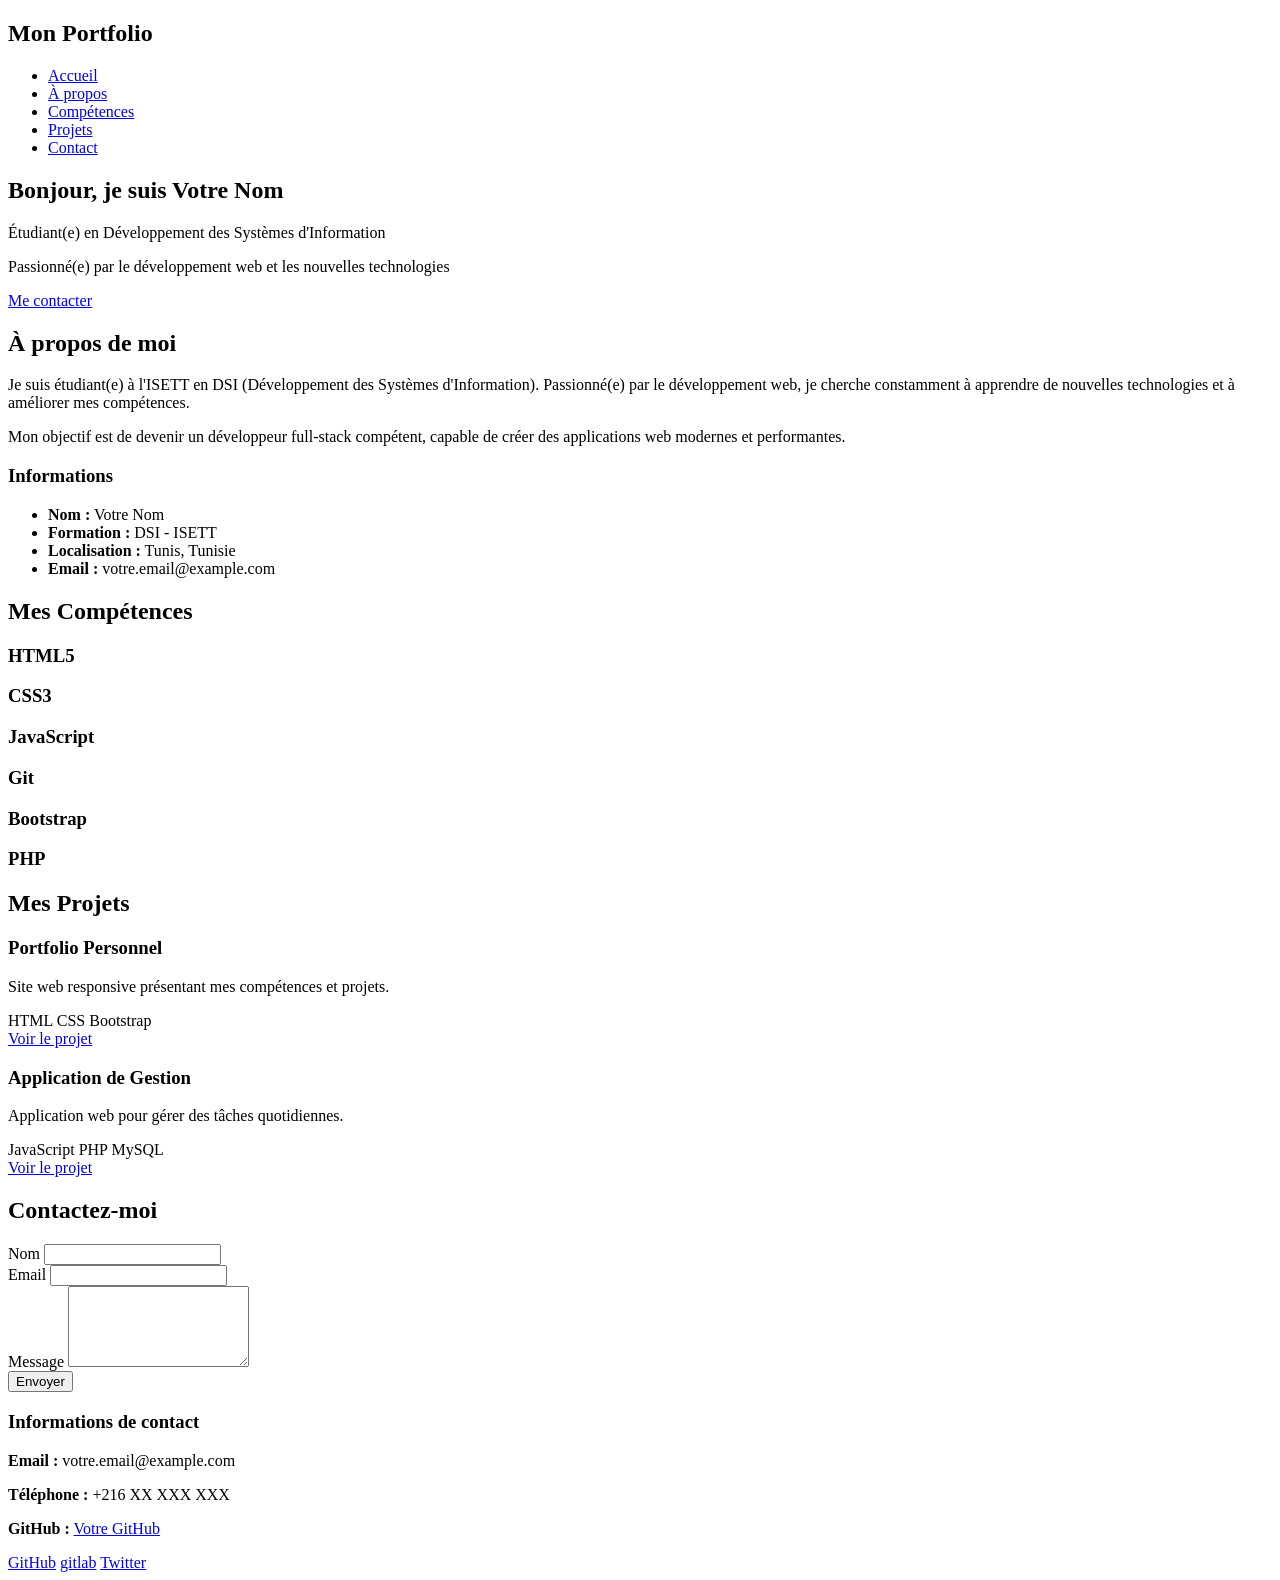
==== indexpure.html @ 90edf018 "html pur" ====
<!DOCTYPE html>
<html lang="fr">
<head>
    <meta charset="UTF-8">
    <meta name="viewport" content="width=device-width, initial-scale=1.0">
    <meta name="description" content="Portfolio personnel - Développeur Web">
    <title>Mon Portfolio</title>
    <link rel="stylesheet" href="style.css">
</head>
<body>
    
    <header>
        <nav>
            <div class="logo">
                <h1>Mon Portfolio</h1>
            </div>
            <ul class="nav-links">
                <li><a href="#accueil">Accueil</a></li>
                <li><a href="#a-propos">À propos</a></li>
                <li><a href="#competences">Compétences</a></li>
                <li><a href="#projets">Projets</a></li>
                <li><a href="#contact">Contact</a></li>
            </ul>
        </nav>
    </header>

    
    <section id="accueil" class="hero">
        <div class="hero-content">
            <h2>Bonjour, je suis <span class="highlight">Votre Nom</span></h2>
            <p>Étudiant(e) en Développement des Systèmes d'Information</p>
            <p>Passionné(e) par le développement web et les nouvelles technologies</p>
            <a href="#contact" class="btn">Me contacter</a>
        </div>
    </section>

    
    <section id="a-propos" class="section">
        <div class="container">
            <h2 class="section-title">À propos de moi</h2>
            <div class="about-content">
                <div class="about-text">
                    <p>
                        Je suis étudiant(e) à l'ISETT en DSI (Développement des Systèmes d'Information).
                        Passionné(e) par le développement web, je cherche constamment à apprendre
                        de nouvelles technologies et à améliorer mes compétences.
                    </p>
                    <p>
                        Mon objectif est de devenir un développeur full-stack compétent,
                        capable de créer des applications web modernes et performantes.
                    </p>
                </div>
                <div class="about-info">
                    <h3>Informations</h3>
                    <ul>
                        <li><strong>Nom :</strong> Votre Nom</li>
                        <li><strong>Formation :</strong> DSI - ISETT</li>
                        <li><strong>Localisation :</strong> Tunis, Tunisie</li>
                        <li><strong>Email :</strong> votre.email@example.com</li>
                    </ul>
                </div>
            </div>
        </div>
    </section>

    
    <section id="competences" class="section bg-light">
        <div class="container">
            <h2 class="section-title">Mes Compétences</h2>
            <div class="skills-grid">
                <div class="skill-item">
                    <h3>HTML5</h3>
                    <div class="skill-bar">
                        <div class="skill-progress" style="width: 85%"></div>
                    </div>
                </div>
                <div class="skill-item">
                    <h3>CSS3</h3>
                    <div class="skill-bar">
                        <div class="skill-progress" style="width: 80%"></div>
                    </div>
                </div>
                <div class="skill-item">
                    <h3>JavaScript</h3>
                    <div class="skill-bar">
                        <div class="skill-progress" style="width: 70%"></div>
                    </div>
                </div>
                <div class="skill-item">
                    <h3>Git</h3>
                    <div class="skill-bar">
                        <div class="skill-progress" style="width: 75%"></div>
                    </div>
                </div>
                <div class="skill-item">
                    <h3>Bootstrap</h3>
                    <div class="skill-bar">
                        <div class="skill-progress" style="width: 65%"></div>
                    </div>
                </div>
                <div class="skill-item">
                    <h3>PHP</h3>
                    <div class="skill-bar">
                        <div class="skill-progress" style="width: 60%"></div>
                    </div>
                </div>
            </div>
        </div>
    </section>

   
    <section id="projets" class="section">
        <div class="container">
            <h2 class="section-title">Mes Projets</h2>
            <div class="projects-grid">
                <div class="project-card">
                    <h3>Portfolio Personnel</h3>
                    <p>Site web responsive présentant mes compétences et projets.</p>
                    <div class="project-tech">
                        <span>HTML</span>
                        <span>CSS</span>
                        <span>Bootstrap</span>
                    </div>
                    <a href="#" class="project-link">Voir le projet</a>
                </div>
                <div class="project-card">
                    <h3>Application de Gestion</h3>
                    <p>Application web pour gérer des tâches quotidiennes.</p>
                    <div class="project-tech">
                        <span>JavaScript</span>
                        <span>PHP</span>
                        <span>MySQL</span>
                    </div>
                    <a href="#" class="project-link">Voir le projet</a>
                </div>
               
            </div>
        </div>
    </section>

    
    <section id="contact" class="section bg-light">
        <div class="container">
            <h2 class="section-title">Contactez-moi</h2>
            <div class="contact-content">
                <form class="contact-form">
                    <div class="form-group">
                        <label for="name">Nom</label>
                        <input type="text" id="name" name="name" required>
                    </div>
                    <div class="form-group">
                        <label for="email">Email</label>
                        <input type="email" id="email" name="email" required>
                    </div>
                    <div class="form-group">
                        <label for="message">Message</label>
                        <textarea id="message" name="message" rows="5" required></textarea>
                    </div>
                    <button type="submit" class="btn">Envoyer</button>
                </form>
                <div class="contact-info">
                    <h3>Informations de contact</h3>
                    <p><strong>Email :</strong> votre.email@example.com</p>
                    <p><strong>Téléphone :</strong> +216 XX XXX XXX</p>
                    
                    <p><strong>GitHub :</strong> <a href="#">Votre GitHub</a></p>
                </div>
            </div>
        </div>
    </section>

    
    <footer>
        <div class="container">
            
            <div class="social-links">
                <a href="#">GitHub</a>
                <a href="#">gitlab</a>
                <a href="#">Twitter</a>
            </div>
        </div>
    </footer>
</body>
</html>
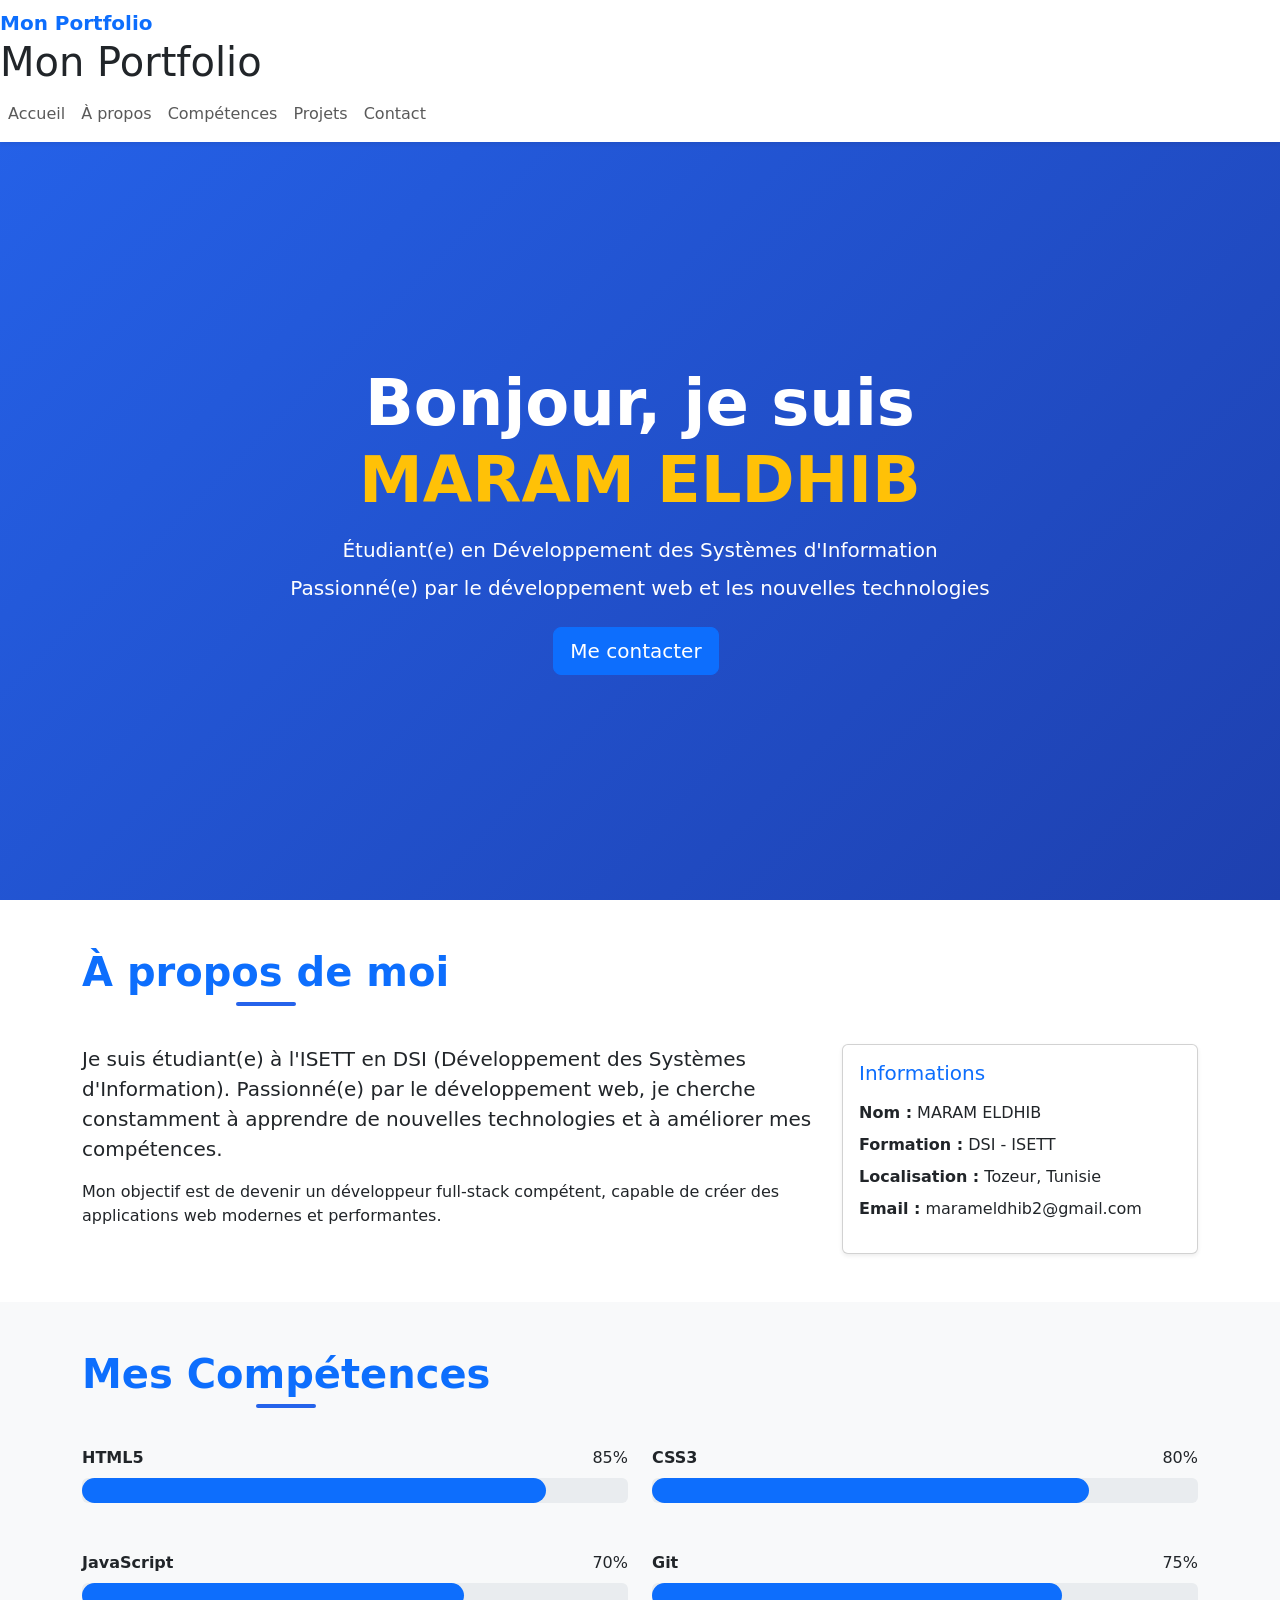
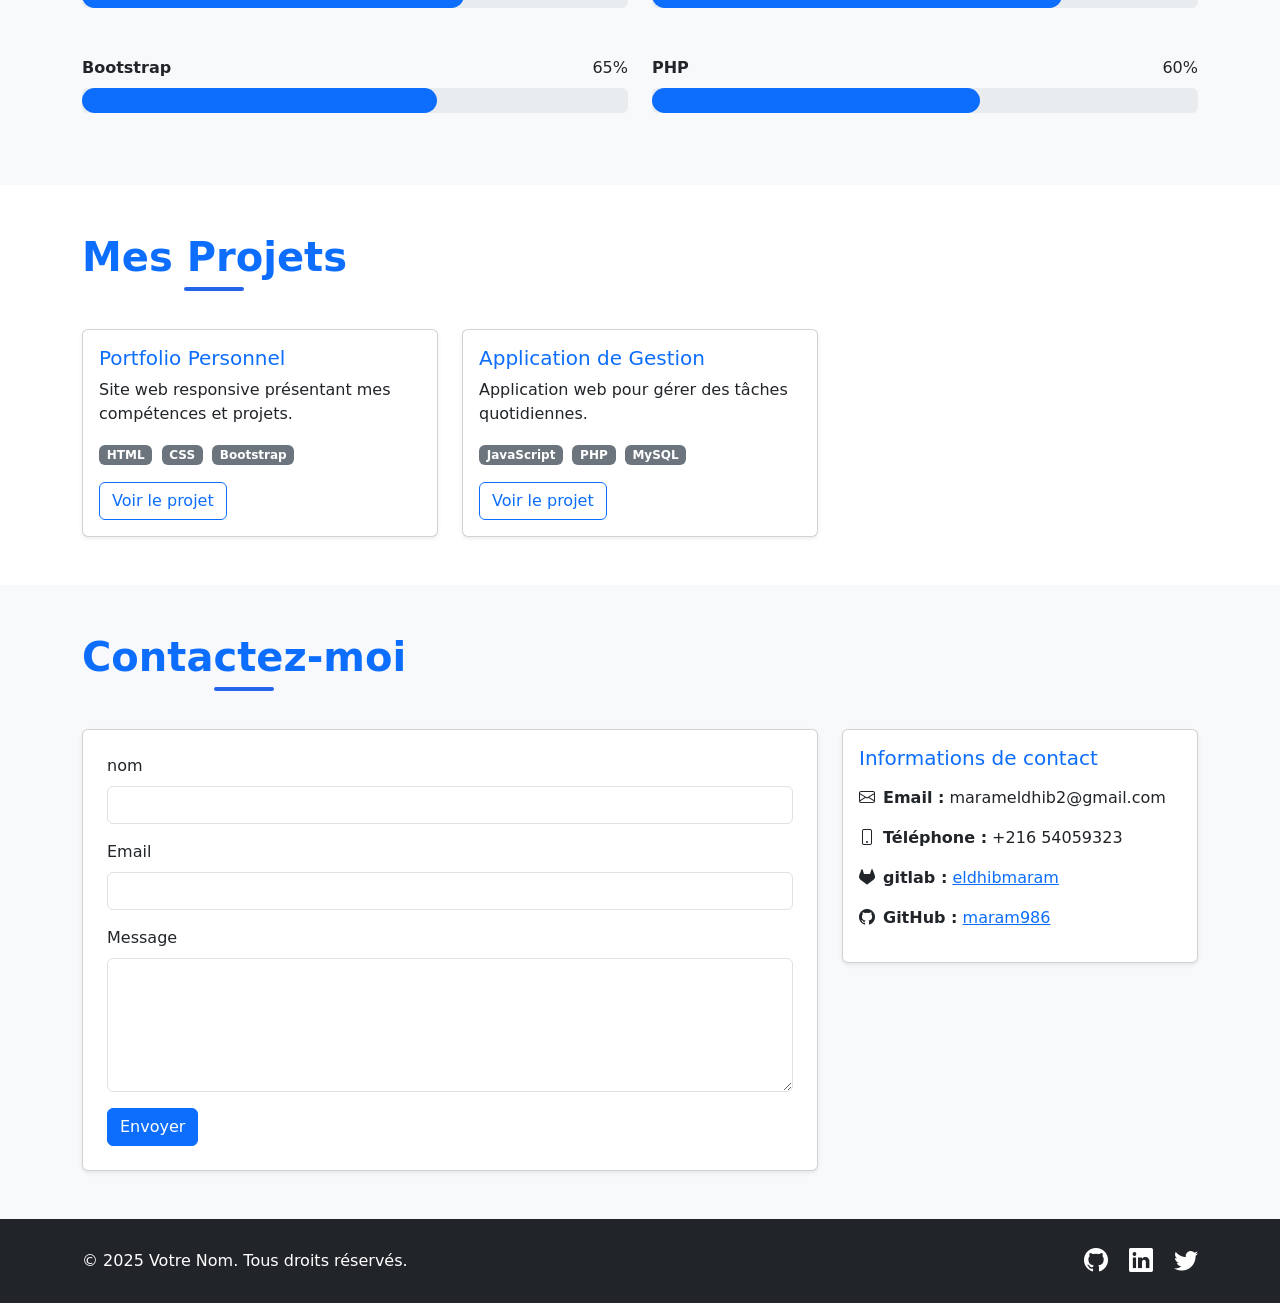
==== commit d358f570: "Ajout du Bootstrap" ====
--- a/indexpure.html
+++ b/indexpure.html
@@ -6,41 +6,71 @@
     <meta name="description" content="Portfolio personnel - Développeur Web">
     <title>Mon Portfolio</title>
     <link rel="stylesheet" href="style.css">
+
+    
+    <link href="https://cdn.jsdelivr.net/npm/bootstrap@5.3.0/dist/css/bootstrap.min.css" rel="stylesheet">
+    
+    <link rel="stylesheet" href="https://cdn.jsdelivr.net/npm/bootstrap-icons@1.10.0/font/bootstrap-icons.css">
+    
 </head>
 <body>
     
     <header>
-        <nav>
+        <nav class="navbar navbar-expand-lg navbar-light bg-white fixed-top shadow-sm">
             <div class="logo">
+                <a class="navbar-brand fw-bold text-primary" href="#">Mon Portfolio</a>
+            <button class="navbar-toggler" type="button" data-bs-toggle="collapse" data-bs-target="#navbarNav">
+                <span class="navbar-toggler-icon"></span>
+            </button>
+            <div class="collapse navbar-collapse" id="navbarNav"></div>
                 <h1>Mon Portfolio</h1>
-            </div>
-            <ul class="nav-links">
-                <li><a href="#accueil">Accueil</a></li>
-                <li><a href="#a-propos">À propos</a></li>
-                <li><a href="#competences">Compétences</a></li>
-                <li><a href="#projets">Projets</a></li>
-                <li><a href="#contact">Contact</a></li>
+            
+            <ul class="navbar-nav ms-auto">
+   <li class="nav-item">
+                        <a class="nav-link" href="#accueil">Accueil</a>
+                    </li>
+                    <li class="nav-item">
+                        <a class="nav-link" href="#a-propos">À propos</a>
+                    </li>
+                    <li class="nav-item">
+                        <a class="nav-link" href="#competences">Compétences</a>
+                    </li>
+                    <li class="nav-item">
+                        <a class="nav-link" href="#projets">Projets</a>
+                    </li>
+                    <li class="nav-item">
+                        <a class="nav-link" href="#contact">Contact</a>
+                    </li>             
             </ul>
+            </div>
+            </nav>
         </nav>
     </header>
 
     
-    <section id="accueil" class="hero">
-        <div class="hero-content">
-            <h2>Bonjour, je suis <span class="highlight">Votre Nom</span></h2>
-            <p>Étudiant(e) en Développement des Systèmes d'Information</p>
-            <p>Passionné(e) par le développement web et les nouvelles technologies</p>
-            <a href="#contact" class="btn">Me contacter</a>
-        </div>
-    </section>
-
-    
-    <section id="a-propos" class="section">
-        <div class="container">
-            <h2 class="section-title">À propos de moi</h2>
-            <div class="about-content">
-                <div class="about-text">
-                    <p>
+    <section id="accueil" class="hero-section d-flex align-items-center">
+        <div class="container">
+            <div class="row justify-content-center text-center">
+                <div class="col-lg-8">
+                    <h1 class="display-3 fw-bold mb-3">
+                        Bonjour, je suis <span class="text-warning">MARAM ELDHIB</span>
+                    </h1>
+                    <p class="lead mb-2">Étudiant(e) en Développement des Systèmes d'Information</p>
+                    <p class="lead mb-4">Passionné(e) par le développement web et les nouvelles technologies</p>
+                    <a href="#contact" class="btn btn-primary btn-lg me-2">Me contacter</a>
+                    
+                </div>
+            </div>
+        </div>
+    </section>
+
+    
+    <section id="a-propos" class="py-5">
+        <div class="container">
+            <h2 class="text-center mb-5 fw-bold text-primary">À propos de moi</h2>
+            <div class="row g-4">
+                <div class="col-lg-8">
+                    <p class="lead">
                         Je suis étudiant(e) à l'ISETT en DSI (Développement des Systèmes d'Information).
                         Passionné(e) par le développement web, je cherche constamment à apprendre
                         de nouvelles technologies et à améliorer mes compétences.
@@ -50,135 +80,192 @@
                         capable de créer des applications web modernes et performantes.
                     </p>
                 </div>
-                <div class="about-info">
-                    <h3>Informations</h3>
-                    <ul>
-                        <li><strong>Nom :</strong> Votre Nom</li>
-                        <li><strong>Formation :</strong> DSI - ISETT</li>
-                        <li><strong>Localisation :</strong> Tunis, Tunisie</li>
-                        <li><strong>Email :</strong> votre.email@example.com</li>
-                    </ul>
-                </div>
-            </div>
-        </div>
-    </section>
-
-    
-    <section id="competences" class="section bg-light">
-        <div class="container">
-            <h2 class="section-title">Mes Compétences</h2>
-            <div class="skills-grid">
-                <div class="skill-item">
-                    <h3>HTML5</h3>
-                    <div class="skill-bar">
-                        <div class="skill-progress" style="width: 85%"></div>
-                    </div>
-                </div>
-                <div class="skill-item">
-                    <h3>CSS3</h3>
-                    <div class="skill-bar">
-                        <div class="skill-progress" style="width: 80%"></div>
-                    </div>
-                </div>
-                <div class="skill-item">
-                    <h3>JavaScript</h3>
-                    <div class="skill-bar">
-                        <div class="skill-progress" style="width: 70%"></div>
-                    </div>
-                </div>
-                <div class="skill-item">
-                    <h3>Git</h3>
-                    <div class="skill-bar">
-                        <div class="skill-progress" style="width: 75%"></div>
-                    </div>
-                </div>
-                <div class="skill-item">
-                    <h3>Bootstrap</h3>
-                    <div class="skill-bar">
-                        <div class="skill-progress" style="width: 65%"></div>
-                    </div>
-                </div>
-                <div class="skill-item">
-                    <h3>PHP</h3>
-                    <div class="skill-bar">
-                        <div class="skill-progress" style="width: 60%"></div>
-                    </div>
-                </div>
-            </div>
-        </div>
-    </section>
-
-   
-    <section id="projets" class="section">
-        <div class="container">
-            <h2 class="section-title">Mes Projets</h2>
-            <div class="projects-grid">
-                <div class="project-card">
-                    <h3>Portfolio Personnel</h3>
-                    <p>Site web responsive présentant mes compétences et projets.</p>
-                    <div class="project-tech">
-                        <span>HTML</span>
-                        <span>CSS</span>
-                        <span>Bootstrap</span>
-                    </div>
-                    <a href="#" class="project-link">Voir le projet</a>
-                </div>
-                <div class="project-card">
-                    <h3>Application de Gestion</h3>
-                    <p>Application web pour gérer des tâches quotidiennes.</p>
-                    <div class="project-tech">
-                        <span>JavaScript</span>
-                        <span>PHP</span>
-                        <span>MySQL</span>
-                    </div>
-                    <a href="#" class="project-link">Voir le projet</a>
-                </div>
-               
-            </div>
-        </div>
-    </section>
-
-    
-    <section id="contact" class="section bg-light">
-        <div class="container">
-            <h2 class="section-title">Contactez-moi</h2>
-            <div class="contact-content">
-                <form class="contact-form">
-                    <div class="form-group">
-                        <label for="name">Nom</label>
-                        <input type="text" id="name" name="name" required>
-                    </div>
-                    <div class="form-group">
-                        <label for="email">Email</label>
-                        <input type="email" id="email" name="email" required>
-                    </div>
-                    <div class="form-group">
-                        <label for="message">Message</label>
-                        <textarea id="message" name="message" rows="5" required></textarea>
-                    </div>
-                    <button type="submit" class="btn">Envoyer</button>
-                </form>
-                <div class="contact-info">
-                    <h3>Informations de contact</h3>
-                    <p><strong>Email :</strong> votre.email@example.com</p>
-                    <p><strong>Téléphone :</strong> +216 XX XXX XXX</p>
-                    
-                    <p><strong>GitHub :</strong> <a href="#">Votre GitHub</a></p>
-                </div>
-            </div>
-        </div>
-    </section>
-
-    
-    <footer>
-        <div class="container">
-            
-            <div class="social-links">
-                <a href="#">GitHub</a>
-                <a href="#">gitlab</a>
-                <a href="#">Twitter</a>
+                <div class="col-lg-4">
+                    <div class="card shadow-sm">
+                        <div class="card-body">
+                            <h5 class="card-title text-primary mb-3">Informations</h5>
+                            <ul class="list-unstyled">
+                                <li class="mb-2"><strong>Nom :</strong> MARAM ELDHIB</li>
+                                <li class="mb-2"><strong>Formation :</strong> DSI - ISETT</li>
+                                <li class="mb-2"><strong>Localisation :</strong> Tozeur, Tunisie</li>
+                                <li class="mb-2"><strong>Email :</strong> marameldhib2@gmail.com</li>
+                            </ul>
+                        </div>
+                    </div>
+                </div>
+            </div>
+        </div>
+    </section>
+
+    
+    <section id="competences" class="py-5 bg-light">
+        <div class="container">
+            <h2 class="text-center mb-5 fw-bold text-primary">Mes Compétences</h2>
+            <div class="row g-4">
+                <div class="col-md-6">
+                    <div class="mb-4">
+                        <div class="d-flex justify-content-between mb-2">
+                            <span class="fw-bold">HTML5</span>
+                            <span>85%</span>
+                        </div>
+                        <div class="progress" style="height: 25px;">
+                            <div class="progress-bar bg-primary" role="progressbar" style="width: 85%"></div>
+                        </div>
+                    </div>
+                </div>
+                <div class="col-md-6">
+                    <div class="mb-4">
+                        <div class="d-flex justify-content-between mb-2">
+                            <span class="fw-bold">CSS3</span>
+                            <span>80%</span>
+                        </div>
+                        <div class="progress" style="height: 25px;">
+                            <div class="progress-bar bg-primary" role="progressbar" style="width: 80%"></div>
+                        </div>
+                    </div>
+                </div>
+                <div class="col-md-6">
+                    <div class="mb-4">
+                        <div class="d-flex justify-content-between mb-2">
+                            <span class="fw-bold">JavaScript</span>
+                            <span>70%</span>
+                        </div>
+                        <div class="progress" style="height: 25px;">
+                            <div class="progress-bar bg-primary" role="progressbar" style="width: 70%"></div>
+                        </div>
+                    </div>
+                </div>
+                <div class="col-md-6">
+                    <div class="mb-4">
+                        <div class="d-flex justify-content-between mb-2">
+                            <span class="fw-bold">Git</span>
+                            <span>75%</span>
+                        </div>
+                        <div class="progress" style="height: 25px;">
+                            <div class="progress-bar bg-primary" role="progressbar" style="width: 75%"></div>
+                        </div>
+                    </div>
+                </div>
+                <div class="col-md-6">
+                    <div class="mb-4">
+                        <div class="d-flex justify-content-between mb-2">
+                            <span class="fw-bold">Bootstrap</span>
+                            <span>65%</span>
+                        </div>
+                        <div class="progress" style="height: 25px;">
+                            <div class="progress-bar bg-primary" role="progressbar" style="width: 65%"></div>
+                        </div>
+                    </div>
+                </div>
+                <div class="col-md-6">
+                    <div class="mb-4">
+                        <div class="d-flex justify-content-between mb-2">
+                            <span class="fw-bold">PHP</span>
+                            <span>60%</span>
+                        </div>
+                        <div class="progress" style="height: 25px;">
+                            <div class="progress-bar bg-primary" role="progressbar" style="width: 60%"></div>
+                        </div>
+                    </div>
+                </div>
+            </div>
+        </div>
+    </section>
+
+    <!-- Projets Section -->
+    <section id="projets" class="py-5">
+        <div class="container">
+            <h2 class="text-center mb-5 fw-bold text-primary">Mes Projets</h2>
+            <div class="row g-4">
+                <div class="col-md-4">
+                    <div class="card h-100 shadow-sm">
+                        <div class="card-body">
+                            <h5 class="card-title text-primary">Portfolio Personnel</h5>
+                            <p class="card-text">Site web responsive présentant mes compétences et projets.</p>
+                            <div class="mb-3">
+                                <span class="badge bg-secondary me-1">HTML</span>
+                                <span class="badge bg-secondary me-1">CSS</span>
+                                <span class="badge bg-secondary">Bootstrap</span>
+                            </div>
+                            <a href="#" class="btn btn-outline-primary">Voir le projet</a>
+                        </div>
+                    </div>
+                </div>
+                <div class="col-md-4">
+                    <div class="card h-100 shadow-sm">
+                        <div class="card-body">
+                            <h5 class="card-title text-primary">Application de Gestion</h5>
+                            <p class="card-text">Application web pour gérer des tâches quotidiennes.</p>
+                            <div class="mb-3">
+                                <span class="badge bg-secondary me-1">JavaScript</span>
+                                <span class="badge bg-secondary me-1">PHP</span>
+                                <span class="badge bg-secondary">MySQL</span>
+                            </div>
+                            <a href="#" class="btn btn-outline-primary">Voir le projet</a>
+                        </div>
+                    </div>
+                </div>
+                
+            </div>
+        </div>
+    </section>
+
+    <!-- Contact Section -->
+    <section id="contact" class="py-5 bg-light">
+        <div class="container">
+            <h2 class="text-center mb-5 fw-bold text-primary">Contactez-moi</h2>
+            <div class="row g-4">
+                <div class="col-lg-8">
+                    <div class="card shadow-sm">
+                        <div class="card-body p-4">
+                            <form>
+                                <div class="mb-3">
+                                    <label for="name" class="form-label">nom</label>
+                                    <input type="text" class="form-control" id="name" required>
+                                </div>
+                                <div class="mb-3">
+                                    <label for="email" class="form-label">Email</label>
+                                    <input type="email" class="form-control" id="email" required>
+                                </div>
+                                <div class="mb-3">
+                                    <label for="message" class="form-label">Message</label>
+                                    <textarea class="form-control" id="message" rows="5" required></textarea>
+                                </div>
+                                <button type="submit" class="btn btn-primary">Envoyer</button>
+                            </form>
+                        </div>
+                    </div>
+                </div>
+                <div class="col-lg-4">
+                    <div class="card shadow-sm">
+                        <div class="card-body">
+                            <h5 class="card-title text-primary mb-3">Informations de contact</h5>
+                            <p><i class="bi bi-envelope me-2"></i><strong>Email :</strong> marameldhib2@gmail.com</p>
+                            <p><i class="bi bi-phone me-2"></i><strong>Téléphone :</strong> +216 54059323</p>
+                            <p><i class="bi bi-gitlab me-2"></i><strong>gitlab :</strong> <a href="#">eldhibmaram</a></p>
+                            <p><i class="bi bi-github me-2"></i><strong>GitHub :</strong> <a href="#">maram986</a></p>
+                        </div>
+                    </div>
+                </div>
+            </div>
+        </div>
+    </section>
+
+    
+    <footer class="bg-dark text-white py-4">
+        <div class="container">
+            <div class="row align-items-center">
+                <div class="col-md-6 text-center text-md-start">
+                    <p class="mb-0">&copy; 2025 Votre Nom. Tous droits réservés.</p>
+                </div>
+                <div class="col-md-6 text-center text-md-end">
+                    <a href="#" class="text-white me-3"><i class="bi bi-github fs-4"></i></a>
+                    <a href="#" class="text-white me-3"><i class="bi bi-linkedin fs-4"></i></a>
+                    <a href="#" class="text-white"><i class="bi bi-twitter fs-4"></i></a>
+                </div>
             </div>
         </div>
     </footer>
+    <script src="https://cdn.jsdelivr.net/npm/bootstrap@5.3.0/dist/js/bootstrap.bundle.min.js"></script>
 </body>
 </html>
--- a/style.css
+++ b/style.css
@@ -0,0 +1,174 @@
+/* ===== CUSTOM BOOTSTRAP STYLES ===== */
+
+/* Variables personnalisées */
+:root {
+    --primary-color: #2563eb;
+    --secondary-color: #1e40af;
+}
+
+/* Smooth scroll */
+html {
+    scroll-behavior: smooth;
+}
+
+/* Body padding for fixed navbar */
+body {
+    padding-top: 70px;
+}
+
+/* ===== HERO SECTION ===== */
+.hero-section {
+    background: linear-gradient(135deg, var(--primary-color), var(--secondary-color));
+    color: white;
+    min-height: 100vh;
+    margin-top: -70px;
+    padding-top: 140px;
+}
+
+.hero-section .display-3 {
+    font-weight: 700;
+}
+
+/* ===== NAVIGATION ===== */
+.navbar {
+    transition: all 0.3s ease;
+}
+
+.navbar-brand {
+    font-size: 1.5rem;
+}
+
+.nav-link {
+    font-weight: 500;
+    transition: color 0.3s ease;
+}
+
+.nav-link:hover {
+    color: var(--primary-color) !important;
+}
+
+/* ===== CARDS ===== */
+.card {
+    transition: transform 0.3s ease, box-shadow 0.3s ease;
+    border: none;
+}
+
+.card:hover {
+    transform: translateY(-10px);
+    box-shadow: 0 10px 20px rgba(0, 0, 0, 0.15) !important;
+}
+
+/* ===== PROGRESS BARS ===== */
+.progress {
+    border-radius: 15px;
+}
+
+.progress-bar {
+    border-radius: 15px;
+    transition: width 1s ease;
+}
+
+/* ===== BUTTONS ===== */
+.btn {
+    border-radius: 5px;
+    transition: all 0.3s ease;
+}
+
+.btn:hover {
+    transform: translateY(-2px);
+    box-shadow: 0 5px 15px rgba(0, 0, 0, 0.2);
+}
+
+/* ===== BADGES ===== */
+.badge {
+    padding: 0.5rem 0.8rem;
+    font-size: 0.85rem;
+    font-weight: 500;
+}
+
+/* ===== SECTIONS ===== */
+section {
+    scroll-margin-top: 70px;
+}
+
+h2.fw-bold {
+    font-size: 2.5rem;
+    position: relative;
+    display: inline-block;
+}
+
+h2.fw-bold::after {
+    content: '';
+    position: absolute;
+    bottom: -10px;
+    left: 50%;
+    transform: translateX(-50%);
+    width: 60px;
+    height: 4px;
+    background: var(--primary-color);
+    border-radius: 2px;
+}
+
+.text-center h2.fw-bold::after {
+    left: 50%;
+}
+
+/* ===== FOOTER ===== */
+footer a {
+    transition: color 0.3s ease;
+    text-decoration: none;
+}
+
+footer a:hover {
+    color: var(--primary-color) !important;
+}
+
+footer i {
+    transition: transform 0.3s ease;
+}
+
+footer a:hover i {
+    transform: scale(1.2);
+}
+
+/* ===== FORM STYLES ===== */
+.form-control:focus {
+    border-color: var(--primary-color);
+    box-shadow: 0 0 0 0.2rem rgba(37, 99, 235, 0.25);
+}
+
+/* ===== ANIMATIONS ===== */
+@keyframes fadeInUp {
+    from {
+        opacity: 0;
+        transform: translateY(30px);
+    }
+    to {
+        opacity: 1;
+        transform: translateY(0);
+    }
+}
+
+.card {
+    animation: fadeInUp 0.6s ease;
+}
+
+/* ===== RESPONSIVE ADJUSTMENTS ===== */
+@media (max-width: 768px) {
+    body {
+        padding-top: 60px;
+    }
+    
+    .hero-section {
+        margin-top: -60px;
+        padding-top: 120px;
+    }
+    
+    .hero-section .display-3 {
+        font-size: 2rem;
+    }
+    
+    h2.fw-bold {
+        font-size: 2rem;
+    }
+}
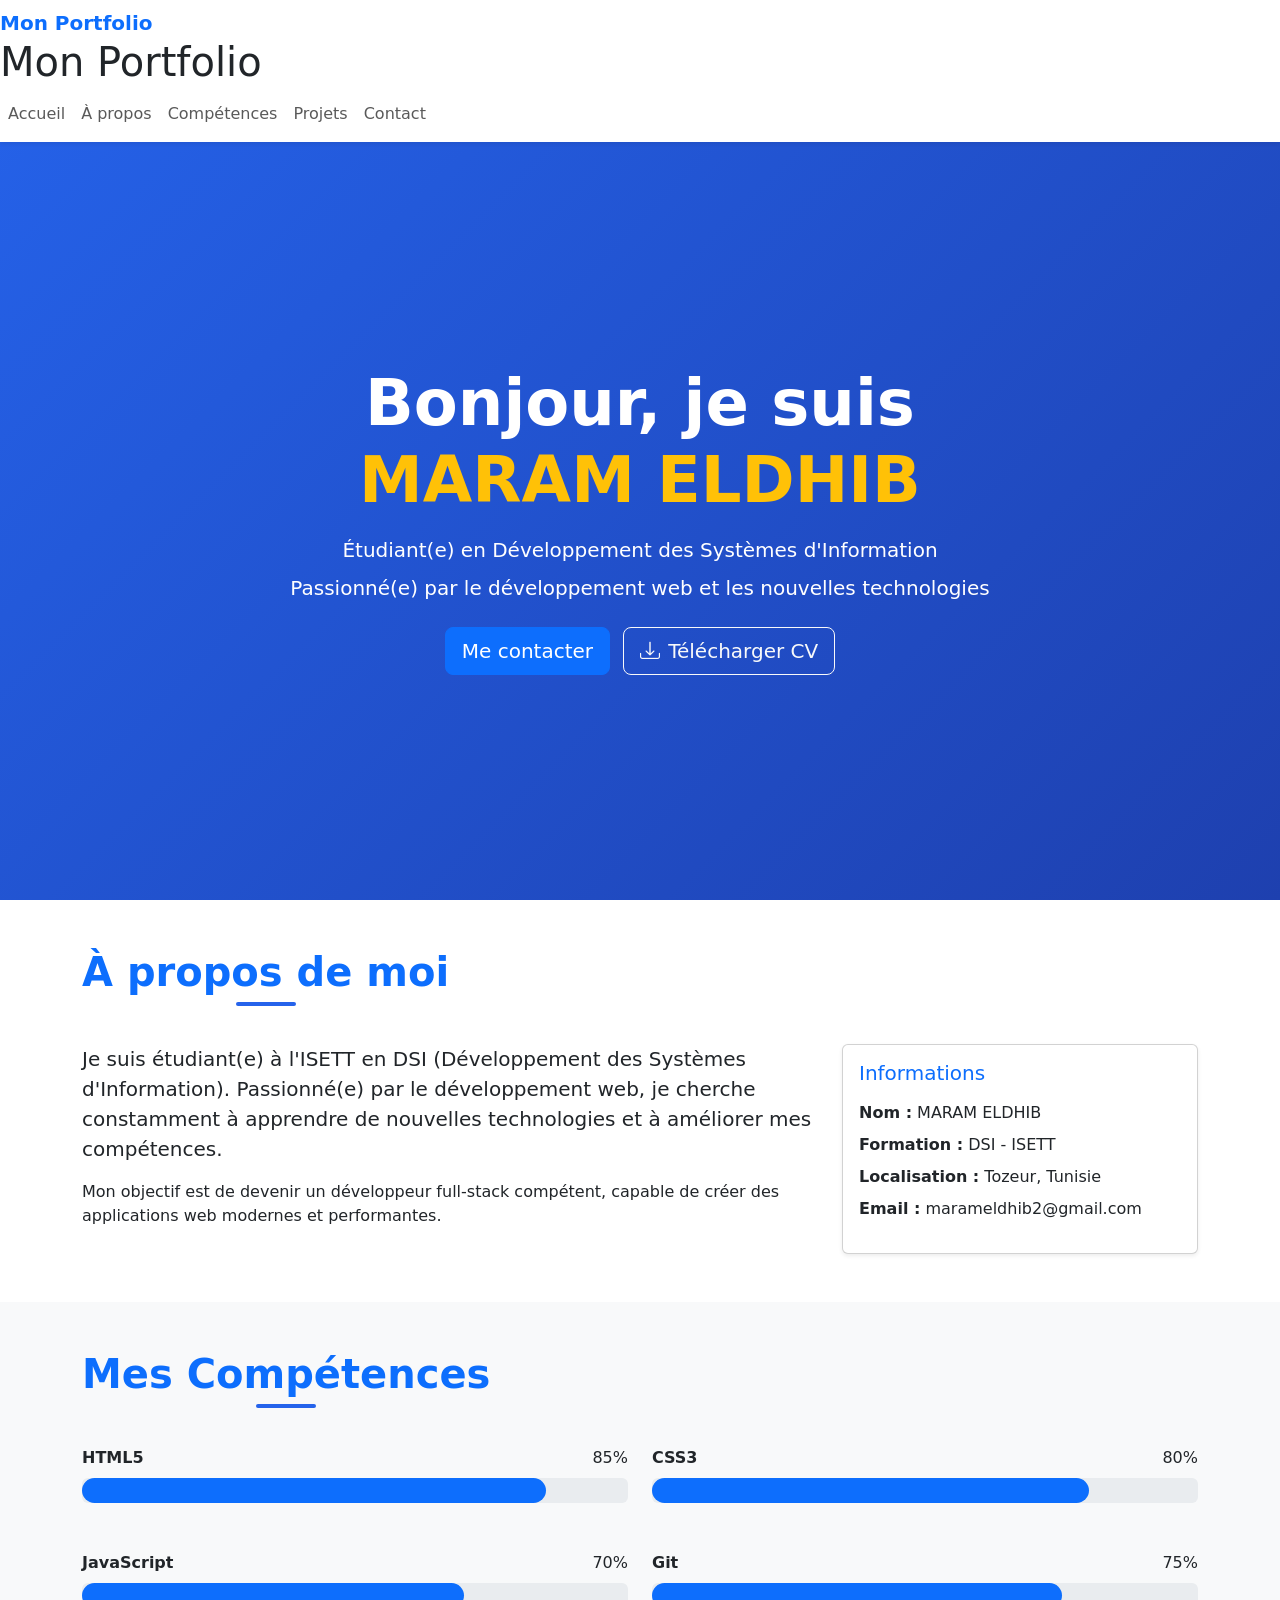
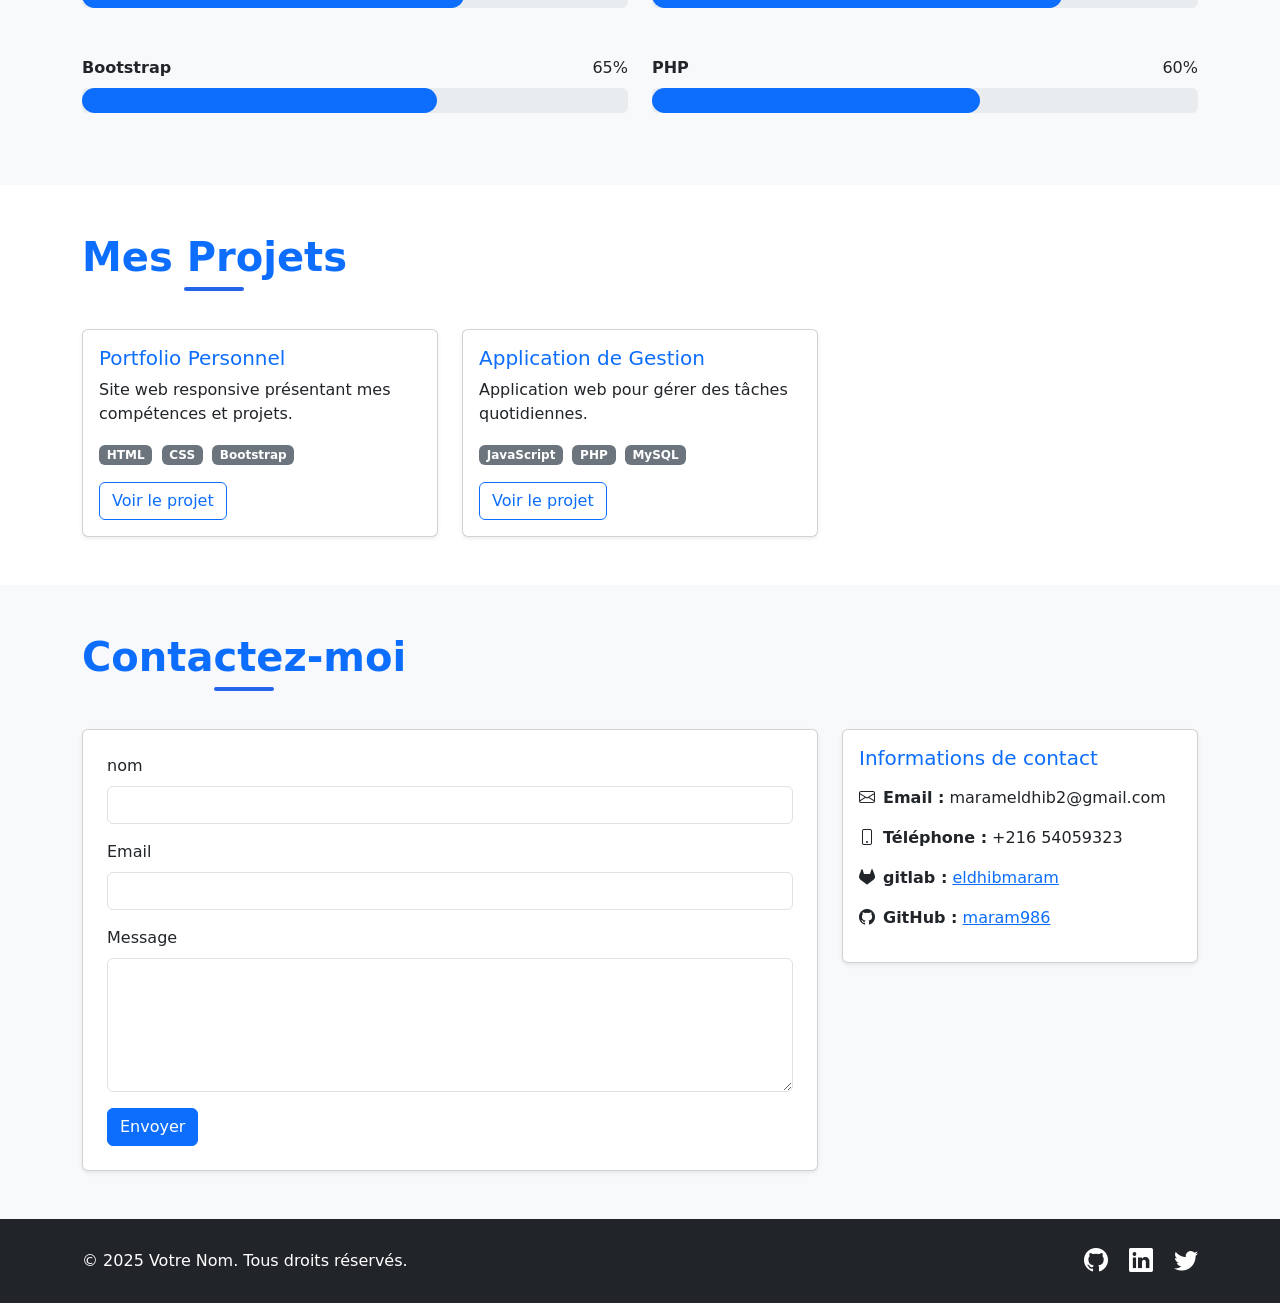
==== commit f2361577: "Ajout des fonctionnalité Telecharger" ====
--- a/indexpure.html
+++ b/indexpure.html
@@ -58,6 +58,9 @@
                     <p class="lead mb-2">Étudiant(e) en Développement des Systèmes d'Information</p>
                     <p class="lead mb-4">Passionné(e) par le développement web et les nouvelles technologies</p>
                     <a href="#contact" class="btn btn-primary btn-lg me-2">Me contacter</a>
+                    <a href="assets/documents/CV.pdf" class="btn btn-outline-light btn-lg" download>
+                        <i class="bi bi-download me-2"></i>Télécharger CV
+                    </a>
                     
                 </div>
             </div>
